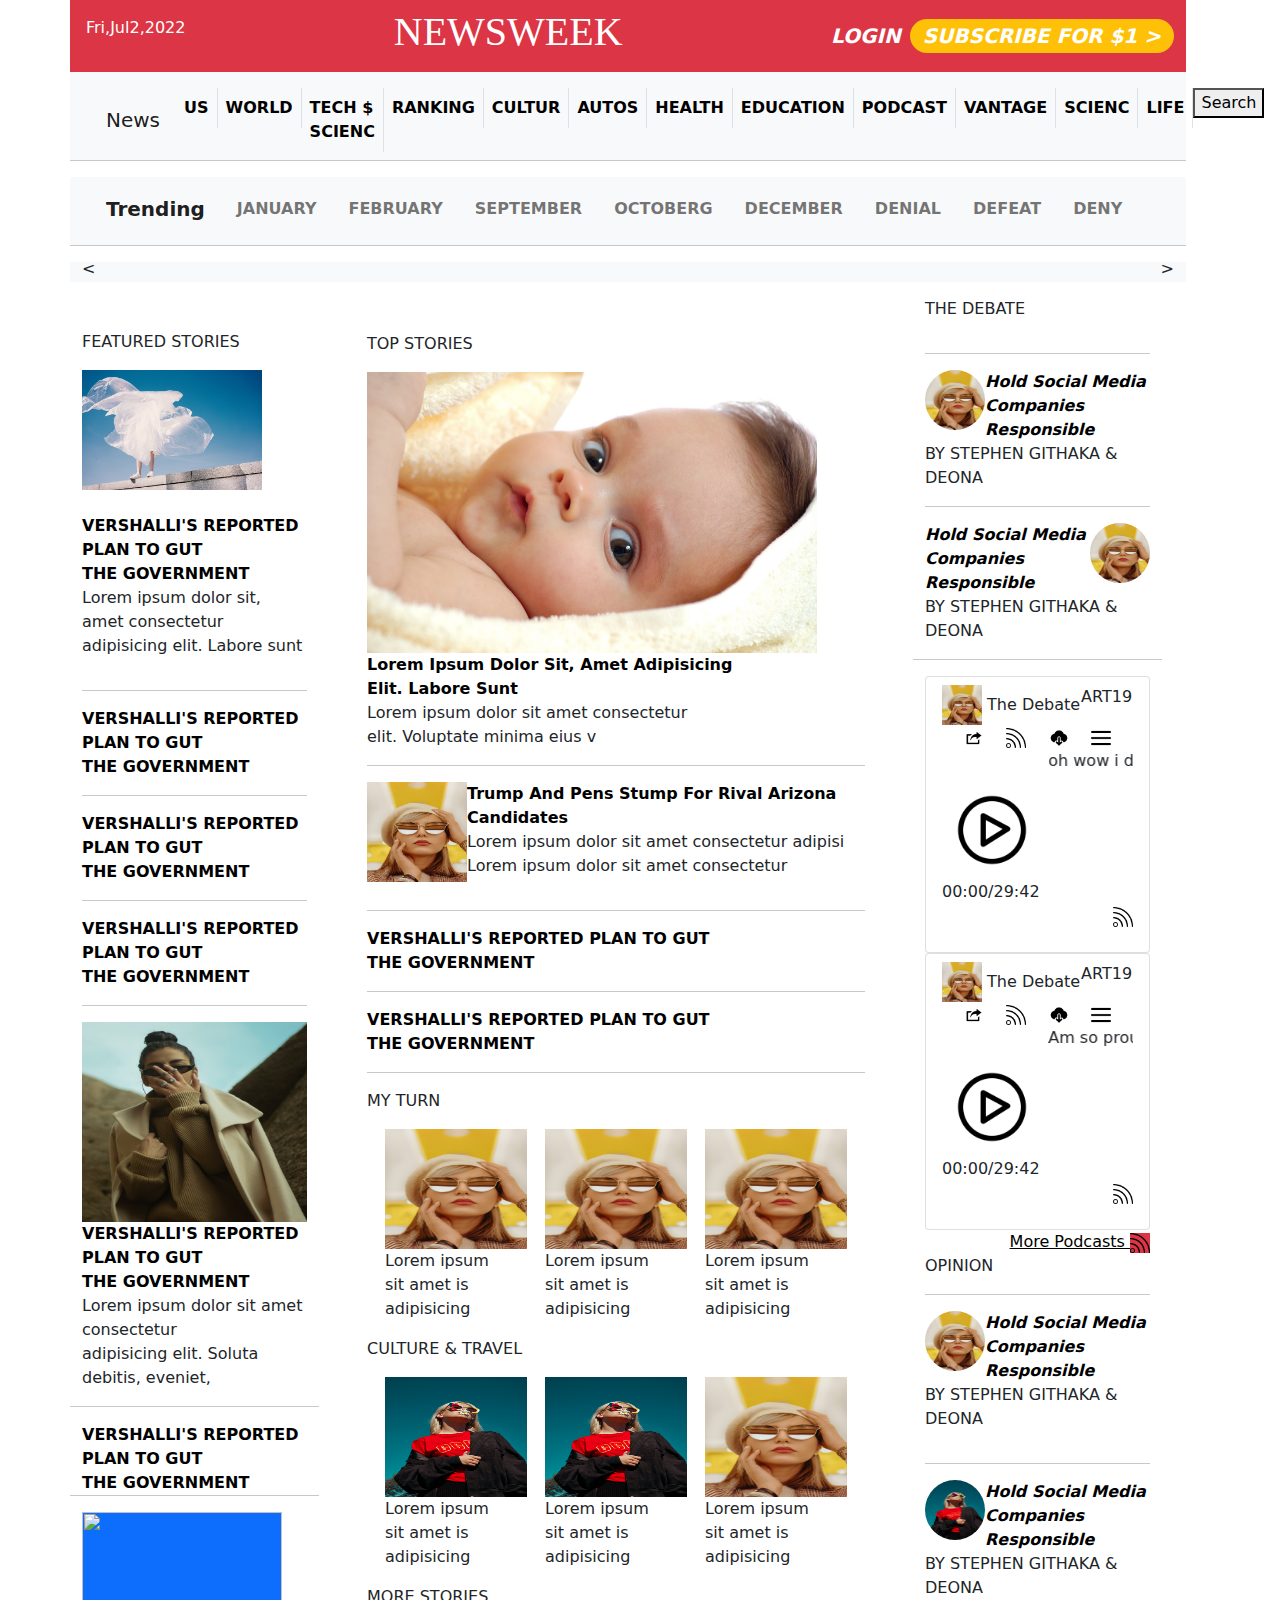
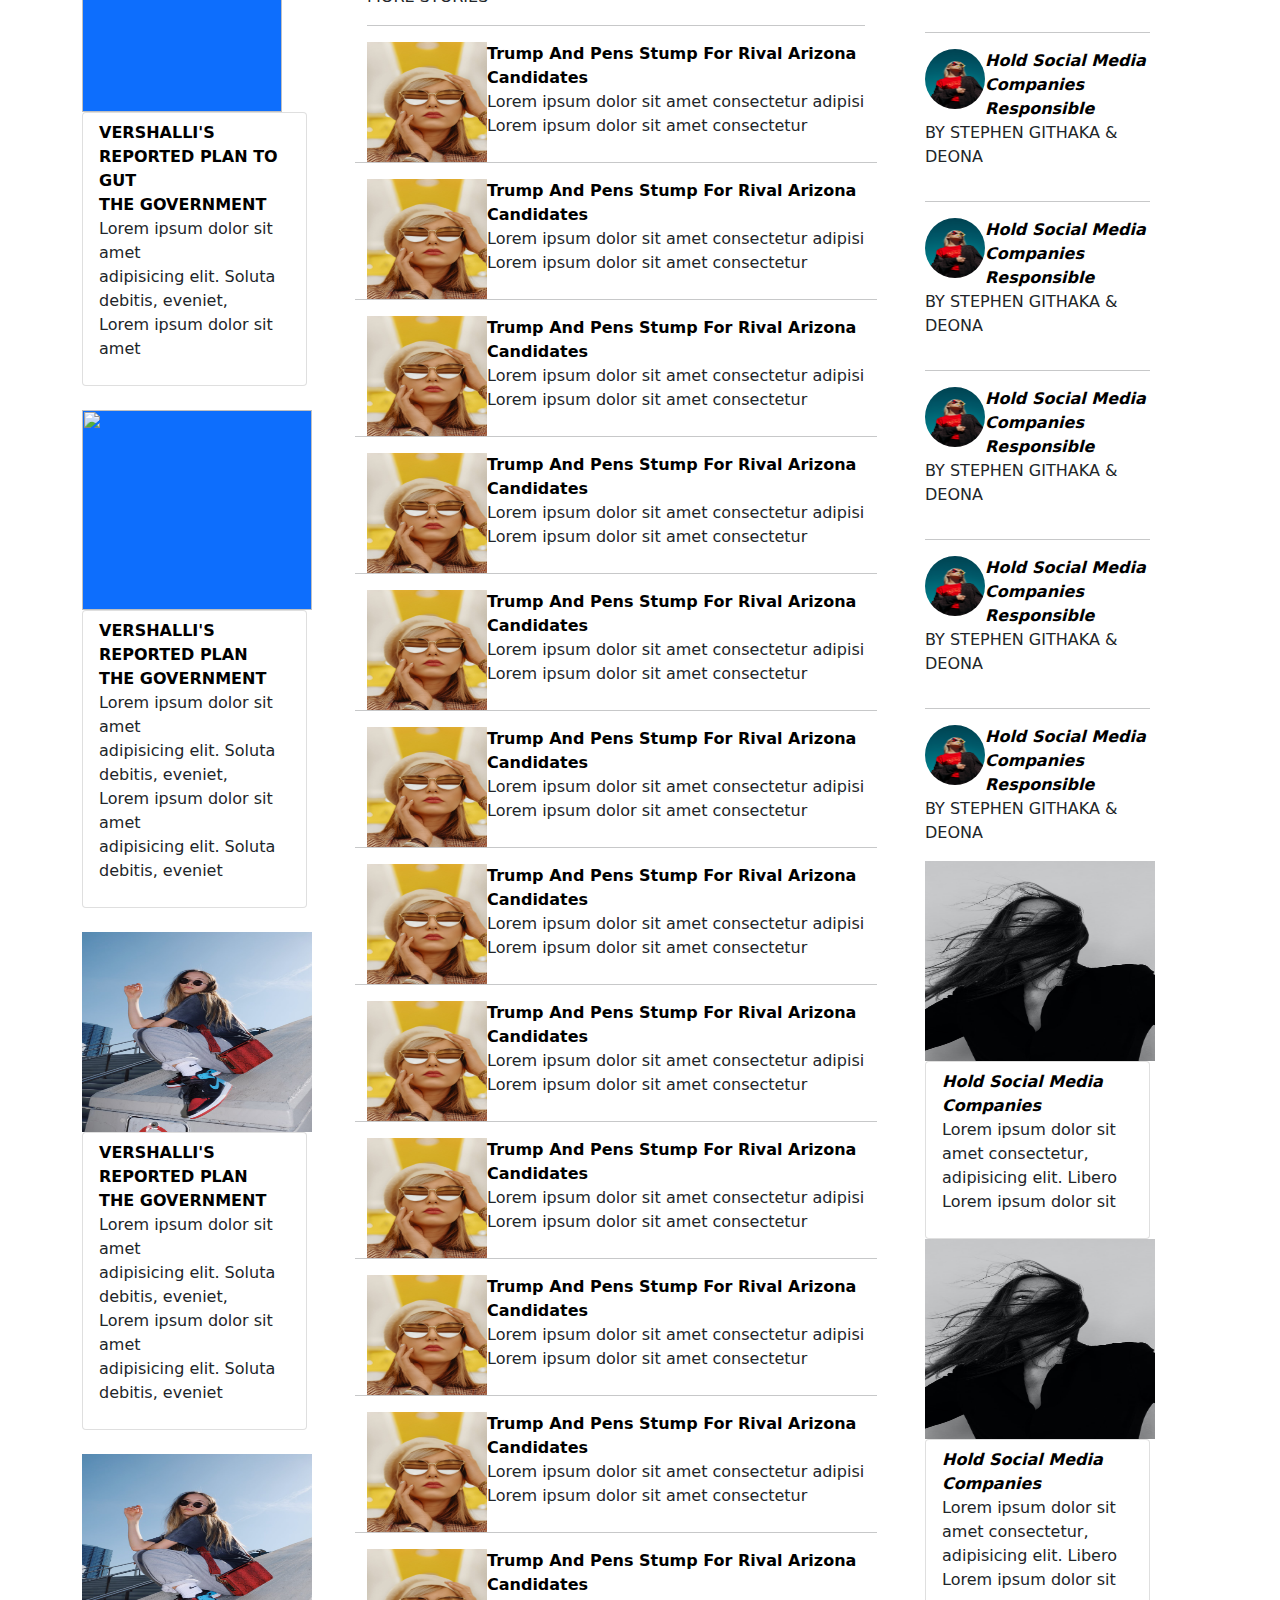
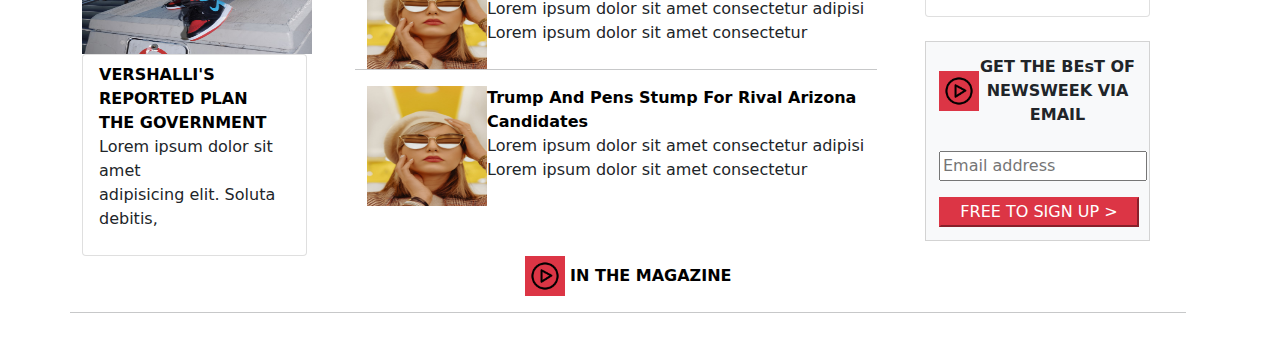
==== bootstrap-5.1.3-dist/index1.html @ f6d5d8bc "the responsive newsweek site" ====
<!DOCTYPE html>
<html lang="en">
<head>
    <meta charset="UTF-8">
    <meta http-equiv="X-UA-Compatible" content="IE=edge">
    <meta name="viewport" content="width=device-width, initial-scale=1.0">
    <link rel="stylesheet" href="/bootstrap-5.1.3-dist/css/bootstrap.min.css">
    <script src="./js/bootstrap.min.js"></script>
    <title>Newsweek analysis polytics business technologies</title>
</head>
<body class="container">

            <div class="row col-sm-12 col-md-12 d-sm-block d-md-flex bg-danger" >
                <nav class=" navbar navbar-collapse ">
            <div class="d-none d-md-flex">   
                <p class="  text-white fs-9 p-1 mr-1">Fri,Jul2,2022 </p>
            </div> 
           <div class="  text-white fw-bolder  "> <h1 style=" font-size: 40px; font-family:'Times New Roman', Times, serif;" > NEWSWEEK</h1>  </div> 
            <div><a class=" text-decoration-none text-white fst-italic fw-bold p-1 fs-5 " href="#">LOGIN</a>
            <SPan class=" badge  bg-warning fw-bold fst-italic fs-5" style="border-radius: 20px; "  >SUBSCRIBE FOR $1  ></SPan> </div>
         </div>
        </nav> 
         

    </div>
    <div class="row col-sm-12 col-md-12  d-sm-none d-md-flex">
        <nav class="navbar navbar-expand-lg navbar-light bg-light pt-3">
            <div class="container-fluid">
        <a class="navbar-brand" href="#">News</a>
         <button class="navbar-toggler" type="button" data-bs-toggle="collapse" data-bs-target="#navbarSupportedContent" aria-controls="navbarSupportedContent" aria-expanded="false" aria-label="Toggle navigation">
                <span class="navbar-toggler-icon"></span>
              </button>
              <div class="collapse navbar-collapse" id="navbarSupportedContent">
                <ul class="navbar-nav me-auto mb-2 mb-lg-0">
                  <li class="nav-item">
                    <a class="nav-link text-black fw-bolder border-end p-2 " aria-current="page" href="#"> US</a>
                 </li>
                 <li class="nav-item">
                    <a class="nav-link text-black fw-bolder border-end p-2 " aria-current="page" href="#">WORLD</a>
                 </li>
                 <li class="nav-item">
                    <a class="nav-link text-black fw-bolder border-end p-2 " aria-current="page" href="#">TECH $ SCIENC</a>
                 </li>
                 <li class="nav-item">
                    <a class="nav-link text-black fw-bolder border-end p-2 " aria-current="page" href="#">RANKING</a>
                 </li>
                 <li class="nav-item">
                    <a class="nav-link text-black fw-bolder border-end p-2 " aria-current="page" href="#">CULTUR</a>
                 </li>
                 <li class="nav-item">
                    <a class="nav-link text-black fw-bolder border-end p-2 " aria-current="page" href="#">AUTOS</a>
                 </li>
                 <li class="nav-item">
                    <a class="nav-link text-black fw-bolder border-end p-2 " aria-current="page" href="#">HEALTH</a>
                 </li>
                 <li class="nav-item">
                    <a class="nav-link text-black fw-bolder border-end p-2 " aria-current="page" href="#">EDUCATION</a>
                 </li>
                 <li class="nav-item">
                    <a class="nav-link text-black fw-bolder border-end p-2 " aria-current="page" href="#">PODCAST</a>
                 </li>
                 <li class="nav-item">
                    <a class="nav-link text-black fw-bolder border-end p-2" aria-current="page" href="#">VANTAGE</a>
                 </li>
                 <li class="nav-item">
                    <a class="nav-link text-black fw-bolder border-end p-2" aria-current="page" href="#">SCIENC</a>
                 </li>
                 <li class="nav-item">
                   <a class="nav-link text-black fw-bolder border-end p-2" aria-current="page" href="#">LIFE</a>
                </li>
                
                <li><button>Search </button></li> 
                 </ul>
              </div>
            </div> 
           </nav>
           <hr>
    </div>
    <div class="row col-sm-12 col-md-12 d-sm-block d-md-flex">
       <nav class="navbar navbar-expand-lg text-black fw-bold navbar-light bg-light pt-1">
            <div class="container-fluid">
              <a class="navbar-brand" href="#">Trending</a>
              <button class="navbar-toggler" type="button" data-bs-toggle="collapse" data-bs-target="#navbarSupportedContent" aria-controls="navbarSupportedContent" aria-expanded="false" aria-label="Toggle navigation">
                <span class="navbar-toggler-icon"></span>
              </button>
              <div class="collapse navbar-collapse" id="navbarSupportedContent">
                <ul class="navbar-nav me-auto mb-2 mb-lg-0">
                  <li class="nav-item">
                    <a class="nav-link text-ligt fw-bolder  p-3 " aria-current="page" href="#">JANUARY</a>
                 </li>
                 <li class="nav-item">
                    <a class="nav-link text-ligt fw-bolder  p-3 " aria-current="page" href="#">FEBRUARY</a>
                 </li>
                 <li class="nav-item">
                    <a class="nav-link text-ligt fw-bolder  p-3 " aria-current="page" href="#">SEPTEMBER</a>
                 </li>
                 <li class="nav-item">
                    <a class="nav-link text-ligt fw-bolder  p-3 " aria-current="page" href="#">OCTOBERG</a>
                 </li>
                 <li class="nav-item">
                    <a class="nav-link text-ligt fw-bolder  p-3 " aria-current="page" href="#">DECEMBER</a>
                 </li>
                 <li class="nav-item">
                    <a class="nav-link text-ligt fw-bolder  p-3 " aria-current="page" href="#">DENIAL</a>
                 </li>
                 <li class="nav-item">
                    <a class="nav-link text-ligt fw-bolder  p-3 " aria-current="page" href="#">DEFEAT</a>
                 </li>
                 <li class="nav-item">
                    <a class="nav-link text-ligt fw-bolder  p-3 " aria-current="page" href="#">DENY</a>
                 </li>
                 
                </ul>
              </div>
            </div>
        </nav>
    
        <hr>
             <div  class=" d-sm-block d-md-flex     bg-light d-flex justify-content-between align-items-center" style="height: 20px; padding-top: 10px;">
                <p>  < </p>
                <p> > </p>
                
 </div>

<div class="row  d-flex justify-content-between align-items-center col-sm-12 colmd-12 ">
     
  <div class="row col-sm-12 col-md-3 col-lg-3 mt-5 d-sm-block d-lg-flex d-md-flex">
    <p>FEATURED STORIES </p>
    <div> 
        <img src="/karina-tess-H14pfhlfr24-unsplash.jpg" alt="" class="image-fluid" width="180px"></div>
    <div>
        <br>
        <a class="text-decoration-none text-black fw-bold   " href="">VERSHALLI'S REPORTED PLAN TO GUT <br> THE GOVERNMENT</a>
    <br>
    <p>Lorem ipsum dolor sit, amet consectetur <br> adipisicing elit. Labore sunt </p>
     </div>
     
     <div>
        <hr> <a class="text-decoration-none text-black fw-bold   " href="">VERSHALLI'S REPORTED PLAN TO GUT <br> THE GOVERNMENT</a><br><hr>
         <a class="text-decoration-none text-black fw-bold   " href="">VERSHALLI'S REPORTED PLAN TO GUT <br> THE GOVERNMENT</a><br><hr>
         <a class="text-decoration-none text-black fw-bold   " href="">VERSHALLI'S REPORTED PLAN TO GUT <br> THE GOVERNMENT</a><hr>
  </div>
  <img src="/mohamadreza-khashai-ziubUDopHmc-unsplash.jpg" alt=""  class="image-fluid" width="250px"  height="200px" >
  <br>

  <a class="text-decoration-none text-black fw-bold text-capitalize   " href="">VERSHALLI'S REPORTED PLAN TO GUT <br> THE GOVERNMENT</a>
      
  <p>Lorem ipsum dolor sit amet consectetur <br>  adipisicing elit. Soluta
      debitis, eveniet,</p><hr>
      <a class="text-decoration-none text-black fw-bold text-capitalize   " href="">VERSHALLI'S REPORTED PLAN TO GUT <br> THE GOVERNMENT</a> <hr>
      <div>
        <img class="bg-primary" src="/alexandru-zdrobau-juESZxMhtXk-unsplash.jpg" alt=""width="200px" height="200px">
      <ul class="list-group">
          <li  class="list-group-item">
            <a class="text-decoration-none text-black fw-bold text-capitalize   " href="">VERSHALLI'S REPORTED PLAN TO GUT  <br> THE GOVERNMENT</a>
    <p>Lorem ipsum dolor sit amet  <br>  adipisicing elit. Soluta
    debitis, eveniet,
   <br>Lorem ipsum dolor sit amet</p>
   
        </li>
    </ul> 
        </div>
         
        <div>
            <br>
            <img class="bg-primary" src="" alt=""width="230px" height="200px">
          <ul class="list-group">
              <li  class="list-group-item">
                <a class="text-decoration-none text-black fw-bold text-capitalize   " href="">VERSHALLI'S REPORTED PLAN <br> THE GOVERNMENT</a>
        
    <p>Lorem ipsum dolor sit amet  <br>  adipisicing elit. Soluta
        debitis, eveniet,
       <br>   Lorem ipsum dolor sit amet <br>  adipisicing elit. Soluta
        debitis, eveniet</p>
       
            </li>
        </ul> 
             </div>
             <div>
                 <br>
                <img class="image-fluid" src="/mike-von-YsiSAp3ccvk-unsplash.jpg" alt=""width="230px" height="200px">
              <ul class="list-group">
                  <li  class="list-group-item">
                    <a class="text-decoration-none text-black fw-bold text-capitalize   " href="">VERSHALLI'S REPORTED PLAN <br> THE GOVERNMENT</a>
            
        <p>Lorem ipsum dolor sit amet  <br>  adipisicing elit. Soluta
            debitis, eveniet,
           <br>   Lorem ipsum dolor sit amet <br>  adipisicing elit. Soluta
            debitis, eveniet</p>
           
                </li>
            </ul> 
                 </div>
                 <div>
                    <br>
                   <img class="image-fluid" src="/mike-von-YsiSAp3ccvk-unsplash.jpg" alt=""width="230px" height="200px">
                 <ul class="list-group">
                     <li  class="list-group-item">
                       <a class="text-decoration-none text-black fw-bold text-capitalize   " href="">VERSHALLI'S REPORTED PLAN <br> THE GOVERNMENT</a>
               
           <p>Lorem ipsum dolor sit amet  <br>  adipisicing elit. Soluta
               debitis,</p>
              
                   </li>
               </ul> 
                    </div>
    
    
    
    
    
                </div>  
    
    <div class="row col-sm-6 col-sm-6 d-sm-block d-lg-flex d-md-flex">
                         <p>TOP STORIES</p>
                         <div><img  class="image-fluid "src="/R.jpg" alt=""  width="450px" height="100%" ></div>
                         <br>   
                         <div>
                            <a class="text-decoration-none text-black fw-bolder  " href="">Lorem Ipsum Dolor Sit, Amet  Adipisicing <br> Elit. Labore Sunt</a>
                            <p>Lorem ipsum dolor sit amet consectetur  <br> elit. Voluptate minima eius v</p>
                            <hr>
                        </div>
                            <div>
                                <div><img src="/omid-armin-PmB5Uo9dUk4-unsplash.jpg" alt="" class="image-fluid float-start"width="100px" height="100px"></div>
                                <div>
                                    <a class="text-decoration-none fw-bold text-black text-capitalize  text-end" href="">trump and pens stump for rival arizona candidates</a>
                                
                                <p>Lorem ipsum dolor sit amet consectetur adipisi <br> Lorem ipsum dolor sit amet consectetur </p>
                            </div>
                            </div>
                            <div>
                                <hr> <a class="text-decoration-none text-black fw-bold   " href="">VERSHALLI'S REPORTED PLAN TO GUT <br> THE GOVERNMENT</a>
                                <hr> <a class="text-decoration-none text-black fw-bold " href="">VERSHALLI'S REPORTED PLAN TO GUT <br> THE GOVERNMENT</a> <hr>
                           </div>    
                           <div>
                            <p>MY TURN</p>
                            <div class="d-flex justify-content-evenly align-items-center">
                            <div class="row col-sm-4 col-lg-4">
                                <img src="/omid-armin-PmB5Uo9dUk4-unsplash.jpg" alt="" width="100px" height="120px">
                                <p>Lorem ipsum  <br> sit amet is <br> adipisicing</p>
                            </div>
                            <div class="row col-sm-4 col-lg-4">
                                <img src="/omid-armin-PmB5Uo9dUk4-unsplash.jpg" alt=""width="100px" height="120px">
                                <p>Lorem ipsum  <br> sit amet is <br> adipisicing</p>
                            </div>
                            <div class="row col-sm-4 col-lg-4"><img src="/omid-armin-PmB5Uo9dUk4-unsplash.jpg" alt="" width="100px" height="120px">
                                <p>Lorem ipsum <br>  sit amet is <br> adipisicing</p>
                            </div>
                            </div>
                     </div>  
                     <div>
                        <p> CULTURE & TRAVEL</p>
                        <div class="d-flex justify-content-evenly align-items-center">
                        <div class="row col-sm-4 col-lg-4">
                            <img src="/katsiaryna-endruszkiewicz-BteCp6aq4GI-unsplash.jpg" alt="" width="100px" height="120px">
                            <p>Lorem ipsum  <br> sit amet is <br> adipisicing</p>
                        </div>
                        <div class="row col-sm-4 col-lg-4">
                            <img src="/katsiaryna-endruszkiewicz-BteCp6aq4GI-unsplash.jpg" alt=""width="100px" height="120px">
                            <p>Lorem ipsum  <br> sit amet is <br> adipisicing</p>
                        </div>
                        <div class="row col-sm-4 col-lg-4"><img src="/omid-armin-PmB5Uo9dUk4-unsplash.jpg" alt="" width="100px" height="120px">
                            <p>Lorem ipsum <br>  sit amet is <br> adipisicing</p>
                        </div>
                        </div>
                    </div>
                    <div>
                        <p>MORE STORIES</p>
                        <hr>
                <div>
                    <div class=" float-start"><img src="/omid-armin-PmB5Uo9dUk4-unsplash.jpg" alt="" class="image-fluid"width="120px" height="120px"></div>
                    <div>
                        <a class="text-decoration-none text-end fw-bold text-black text-capitalize" href="">trump and pens stump for rival arizona candidates</a>
                    
                    <p>Lorem ipsum dolor sit amet consectetur adipisi <br> Lorem ipsum dolor sit amet consectetur </p>
                </div>
                </div>
            </div>
            <hr>
                <div>
                    <div class=" float-start"><img src="/omid-armin-PmB5Uo9dUk4-unsplash.jpg" alt="" class="image-fluid"width="120px" height="120px"></div>
                    <div>
                        <a class="text-decoration-none text-end fw-bold text-black text-capitalize" href="">trump and pens stump for rival arizona candidates</a>
                    
                    <p>Lorem ipsum dolor sit amet consectetur adipisi <br> Lorem ipsum dolor sit amet consectetur </p>
                </div>
                </div>
                <hr>
                <div>
                    <div class=" float-start"><img src="/omid-armin-PmB5Uo9dUk4-unsplash.jpg" alt="" class="image-fluid"width="120px" height="120px"></div>
                    <div>
                        <a class="text-decoration-none text-end fw-bold text-black text-capitalize" href="">trump and pens stump for rival arizona candidates</a>
                    
                    <p>Lorem ipsum dolor sit amet consectetur adipisi <br> Lorem ipsum dolor sit amet consectetur </p>
                </div>
                </div>
                <hr>
                <div>
                    <div class=" float-start"><img src="/omid-armin-PmB5Uo9dUk4-unsplash.jpg" alt="" class="image-fluid"width="120px" height="120px"></div>
                    <div>
                        <a class="text-decoration-none text-end fw-bold text-black text-capitalize" href="">trump and pens stump for rival arizona candidates</a>
                    
                    <p>Lorem ipsum dolor sit amet consectetur adipisi <br> Lorem ipsum dolor sit amet consectetur </p>
                </div>
                </div>
                <hr>
                <div>
                    <div class=" float-start"><img src="/omid-armin-PmB5Uo9dUk4-unsplash.jpg" alt="" class="image-fluid"width="120px" height="120px"></div>
                    <div>
                        <a class="text-decoration-none text-end fw-bold text-black text-capitalize" href="">trump and pens stump for rival arizona candidates</a>
                    
                    <p>Lorem ipsum dolor sit amet consectetur adipisi <br> Lorem ipsum dolor sit amet consectetur </p>
                </div>
                </div>
                <hr>
                <div>
                    <div class=" float-start"><img src="/omid-armin-PmB5Uo9dUk4-unsplash.jpg" alt="" class="image-fluid"width="120px" height="120px"></div>
                    <div>
                        <a class="text-decoration-none text-end fw-bold text-black text-capitalize" href="">trump and pens stump for rival arizona candidates</a>
                    
                    <p>Lorem ipsum dolor sit amet consectetur adipisi <br> Lorem ipsum dolor sit amet consectetur </p>
                </div>
                </div>
                <hr>
                <div>
                    <div class=" float-start"><img src="/omid-armin-PmB5Uo9dUk4-unsplash.jpg" alt="" class="image-fluid"width="120px" height="120px"></div>
                    <div>
                        <a class="text-decoration-none text-end fw-bold text-black text-capitalize" href="">trump and pens stump for rival arizona candidates</a>
                    
                    <p>Lorem ipsum dolor sit amet consectetur adipisi <br> Lorem ipsum dolor sit amet consectetur </p>
                </div>
                </div>
                <hr>
                <div>
                    <div class=" float-start"><img src="/omid-armin-PmB5Uo9dUk4-unsplash.jpg" alt="" class="image-fluid"width="120px" height="120px"></div>
                    <div>
                        <a class="text-decoration-none text-end fw-bold text-black text-capitalize" href="">trump and pens stump for rival arizona candidates</a>
                    
                    <p>Lorem ipsum dolor sit amet consectetur adipisi <br> Lorem ipsum dolor sit amet consectetur </p>
                </div>
                </div>
                <hr>
                <div>
                    <div class=" float-start"><img src="/omid-armin-PmB5Uo9dUk4-unsplash.jpg" alt="" class="image-fluid"width="120px" height="120px"></div>
                    <div>
                        <a class="text-decoration-none text-end fw-bold text-black text-capitalize" href="">trump and pens stump for rival arizona candidates</a>
                    
                    <p>Lorem ipsum dolor sit amet consectetur adipisi <br> Lorem ipsum dolor sit amet consectetur </p>
                </div>
                </div>
                <hr>
                <div>
                    <div class=" float-start"><img src="/omid-armin-PmB5Uo9dUk4-unsplash.jpg" alt="" class="image-fluid"width="120px" height="120px"></div>
                    <div>
                        <a class="text-decoration-none text-end fw-bold text-black text-capitalize" href="">trump and pens stump for rival arizona candidates</a>
                    
                    <p>Lorem ipsum dolor sit amet consectetur adipisi <br> Lorem ipsum dolor sit amet consectetur </p>
                </div>
                </div>
                <hr>
                <div>
                    <div class=" float-start"><img src="/omid-armin-PmB5Uo9dUk4-unsplash.jpg" alt="" class="image-fluid"width="120px" height="120px"></div>
                    <div>
                        <a class="text-decoration-none text-end fw-bold text-black text-capitalize" href="">trump and pens stump for rival arizona candidates</a>
                    
                    <p>Lorem ipsum dolor sit amet consectetur adipisi <br> Lorem ipsum dolor sit amet consectetur </p>
                </div>
                </div>
                <hr>
                <div>
                    <div class=" float-start"><img src="/omid-armin-PmB5Uo9dUk4-unsplash.jpg" alt="" class="image-fluid"width="120px" height="120px"></div>
                    <div>
                        <a class="text-decoration-none text-end fw-bold text-black text-capitalize" href="">trump and pens stump for rival arizona candidates</a>
                    
                    <p>Lorem ipsum dolor sit amet consectetur adipisi <br> Lorem ipsum dolor sit amet consectetur </p>
                </div>
                </div>
                <hr>
                <div>
                    <div class=" float-start"><img src="/omid-armin-PmB5Uo9dUk4-unsplash.jpg" alt="" class="image-fluid"width="120px" height="120px"></div>
                    <div>
                        <a class="text-decoration-none text-end fw-bold text-black text-capitalize" href="">trump and pens stump for rival arizona candidates</a>
                    
                    <p>Lorem ipsum dolor sit amet consectetur adipisi <br> Lorem ipsum dolor sit amet consectetur </p>
                </div>
                </div>

                   
                       
                
                
                
                
                </div>
    
    
    
    
    
    
                    <div class="row  col-md-3 col-sm-3 d-sm-block d-lg-flex d-md-flex">
                        <p>THE DEBATE</p>
                        <div>   
                                    <div>
                                        <hr sieze="14">
                                    <img src="/omid-armin-PmB5Uo9dUk4-unsplash.jpg" alt="" 
                                    class="image-fluid rounded-circle float-start" width="60px" height="60px">
                                </div>
                            <div>
                                        <a class="  text-decoration-none text-black fw-bold fst-italic text-end  " href="">Hold Social Media Companies Responsible</a>
                                <p>BY STEPHEN GITHAKA & DEONA </p>
                            </div>
                             <hr> 
                             <div>   
                                <img src="/omid-armin-PmB5Uo9dUk4-unsplash.jpg" alt="" 
                                class="image-fluid rounded-circle float-end" width="60px" height="60px">
                            </div>
                        <div>
                          <a class="  text-decoration-none text-black fw-bold fst-italic text-start " href="">Hold Social Media Companies Responsible</a>
                            <p>BY STEPHEN GITHAKA & DEONA </p>
                            </div>
                        </div>
                        <hr>
    
<div>
    <ul class="list-group">
        <li class="list-group-item">
             <div class="d-flex justify-content-between">
            <div>    <img  src="/omid-armin-PmB5Uo9dUk4-unsplash.jpg" width="40px" height="40px" alt="">
                <span>The Debate</span></div>
                <div>
                    <P>ART19</P>
                </div>
                <br>
            </div>
            <div class="d-flex justify-content-evenly align-items-center">
                <div><img src="/Icons/share.png" width="20px" alt=""></div>
                <div><img src="/Icons/wifi.png" width="20px"    alt=""></div>
                <div><img src="/Icons/download-from-cloud.png" width="20px"  alt=""></div>
                <div><img src="/Icons/menu.png" width="20px"  alt=""></div>
            </div>
            <marquee behavior="scroll" direction="left" class="fs-6"> oh wow i did it working hard is good bussiness</marquee>
               
            <br>
            <div>
                <div class="float-start">    <img src="/Icons/player.png" width="100px" height="" alt="">
                    <span class="">00:00/29:42</span></div>
                    <div class="float-end">
                        <P><img src="/Icons/wifi.png" width="20px" alt=""></P>
                    </div>
 </li>
</ul> 
</div>
<div>
    <ul class="list-group">
        <li class="list-group-item">
             <div class="d-flex justify-content-between">
            <div>    <img  src="/omid-armin-PmB5Uo9dUk4-unsplash.jpg" width="40px" height="40px" alt="">
                <span>The Debate</span></div>
                <div>
                    <P>ART19</P>
                </div>
                <br>
            </div>
            <div class="d-flex justify-content-evenly align-items-center">
                <div><img src="/Icons/share.png" width="20px" alt=""></div>
                <div><img src="/Icons/wifi.png" width="20px"    alt=""></div>
                <div><img src="/Icons/download-from-cloud.png" width="20px"  alt=""></div>
                <div><img src="/Icons/menu.png" width="20px"  alt=""></div>
            </div>
            <marquee behavior="scroll" direction="left"> Am so proud i finally did it atleast madam SELMA NNDI is not waisting her time</marquee>
            <br>
            <div>
                <div class="float-start">    <img src="/Icons/player.png" width="100px" height="" alt="">
                    <span class="">00:00/29:42</span></div>
                    <div class="float-end">
                        <P><img src="/Icons/wifi.png" width="20px" alt=""></P>
                    </div>
 </li>
</ul> 
    </div>
    <br> 
<a  href="" class=" text-black text-end "> More Podcasts  <span><img class="bg-danger" src="/Icons/wifi.png" width="20px" alt=""></span></a>
<br>
<div>
    <p>OPINION</p>
<div>
    <hr sieze="14">
<img  src="/omid-armin-PmB5Uo9dUk4-unsplash.jpg" alt="" 
class=" float-start image-fluid rounded-circle " width="60px" height="60px">
</div>
<div >
    <a class=" text-decoration-none text-black fw-bold fst-italic text-end" href="">Hold Social Media Companies Responsible</a>
<p>BY STEPHEN GITHAKA & DEONA </p>
</div>
</div>
<div>
    <div>
        <hr sieze="14">
    <img src="/katsiaryna-endruszkiewicz-BteCp6aq4GI-unsplash.jpg" alt="" 
    class="image-fluid rounded-circle float-start" width="60px" height="60px">
    </div>
    <div>
        <a class="  text-decoration-none text-black fw-bold fst-italic text-end  " href="">Hold Social Media Companies Responsible</a>
    <p>BY STEPHEN GITHAKA & DEONA </p>
    </div>
</div>
    
<div>
    <div>
        <hr sieze="14">
    <img src="/katsiaryna-endruszkiewicz-BteCp6aq4GI-unsplash.jpg" alt="" 
    class="image-fluid rounded-circle float-start" width="60px" height="60px">
    </div>
    <div>
        <a class="  text-decoration-none text-black fw-bold fst-italic text-end  " href="">Hold Social Media Companies Responsible</a>
    <p>BY STEPHEN GITHAKA & DEONA </p>
    </div>
</div>

<div>
    <div>
        <hr sieze="14">
    <img src="/katsiaryna-endruszkiewicz-BteCp6aq4GI-unsplash.jpg" alt="" 
    class="image-fluid rounded-circle float-start" width="60px" height="60px">
    </div>
    <div>
        <a class="  text-decoration-none text-black fw-bold fst-italic text-end  " href="">Hold Social Media Companies Responsible</a>
    <p>BY STEPHEN GITHAKA & DEONA </p>
    </div>
</div>

<div>
    <div>
        <hr sieze="14">
    <img src="/katsiaryna-endruszkiewicz-BteCp6aq4GI-unsplash.jpg" alt="" 
    class="image-fluid rounded-circle float-start" width="60px" height="60px">
    </div>
    <div>
        <a class="  text-decoration-none text-black fw-bold fst-italic text-end  " href="">Hold Social Media Companies Responsible</a>
    <p>BY STEPHEN GITHAKA & DEONA </p>
    </div>
</div>
<div>
    <div>
        <hr sieze="14">
    <img src="/katsiaryna-endruszkiewicz-BteCp6aq4GI-unsplash.jpg" alt="" 
    class="image-fluid rounded-circle float-start" width="60px" height="60px">
    </div>
    <div>
        <a class="  text-decoration-none text-black fw-bold fst-italic text-end  " href="">Hold Social Media Companies Responsible</a>
    <p>BY STEPHEN GITHAKA & DEONA </p>
    </div>
</div>

<div>
    <div>
        <hr sieze="14">
    <img src="/katsiaryna-endruszkiewicz-BteCp6aq4GI-unsplash.jpg" alt="" 
    class="image-fluid rounded-circle float-start" width="60px" height="60px">
    </div>
    <div>
        <a class="  text-decoration-none text-black fw-bold fst-italic text-end  " href="">Hold Social Media Companies Responsible</a>
    <p>BY STEPHEN GITHAKA & DEONA </p>
    </div>
</div>
<div>
    <img src="/ayo-ogunseinde-UqT55tGBqzI-unsplash.jpg" alt=""width="230px" height="200px">
  <ul class="list-group">
      <li  class="list-group-item">
        <a class="  text-decoration-none text-black fw-bold fst-italic " href="">Hold Social Media Companies</a>
 
 <p>Lorem ipsum dolor sit amet consectetur,<br> adipisicing elit. Libero 
Lorem ipsum dolor sit</p>
 </li>
</ul> 
    
</div> 
<div>
    <img src="/ayo-ogunseinde-UqT55tGBqzI-unsplash.jpg" alt=""width="230px" height="200px">
  <ul class="list-group">
      <li  class="list-group-item">
        <a class="  text-decoration-none text-black fw-bold fst-italic " href="">Hold Social Media Companies</a>
 
 <p>Lorem ipsum dolor sit amet consectetur,<br> adipisicing elit. Libero 
Lorem ipsum dolor sit</p>
 </li>
</ul> 
    
</div> 
<div>
    <br>
    <form class="bg-light text-center" action="" style="padding:13px; border: solid 1px lightgray;">
    <div class=" d-flex justify-content-evenly align-items-center">    
   <div> <img  class="bg-danger" src="/Icons/player.png" width="40px" alt="">  </div>
       <div class="fw-bold"> GET THE BEsT OF <br> NEWSWEEK VIA EMAIL</div> 
    </div>
    <br>
       <p class=""><input  type="email" placeholder="Email address"></p>
    
   <button style="width: 200px;" class="btn-danger">FREE TO SIGN UP >  </button>
    </form>
</div> <br>
    </div>
                    
 
 
</div>
<br> <br>

<div class="text-center text-black fw-bolder"> <img  class="bg-danger" src="/Icons/player.png" width="40px" alt=""> 
 <span> IN THE MAGAZINE</span>
</div>
<p>
<hr>
</p>    
</body>
</html>
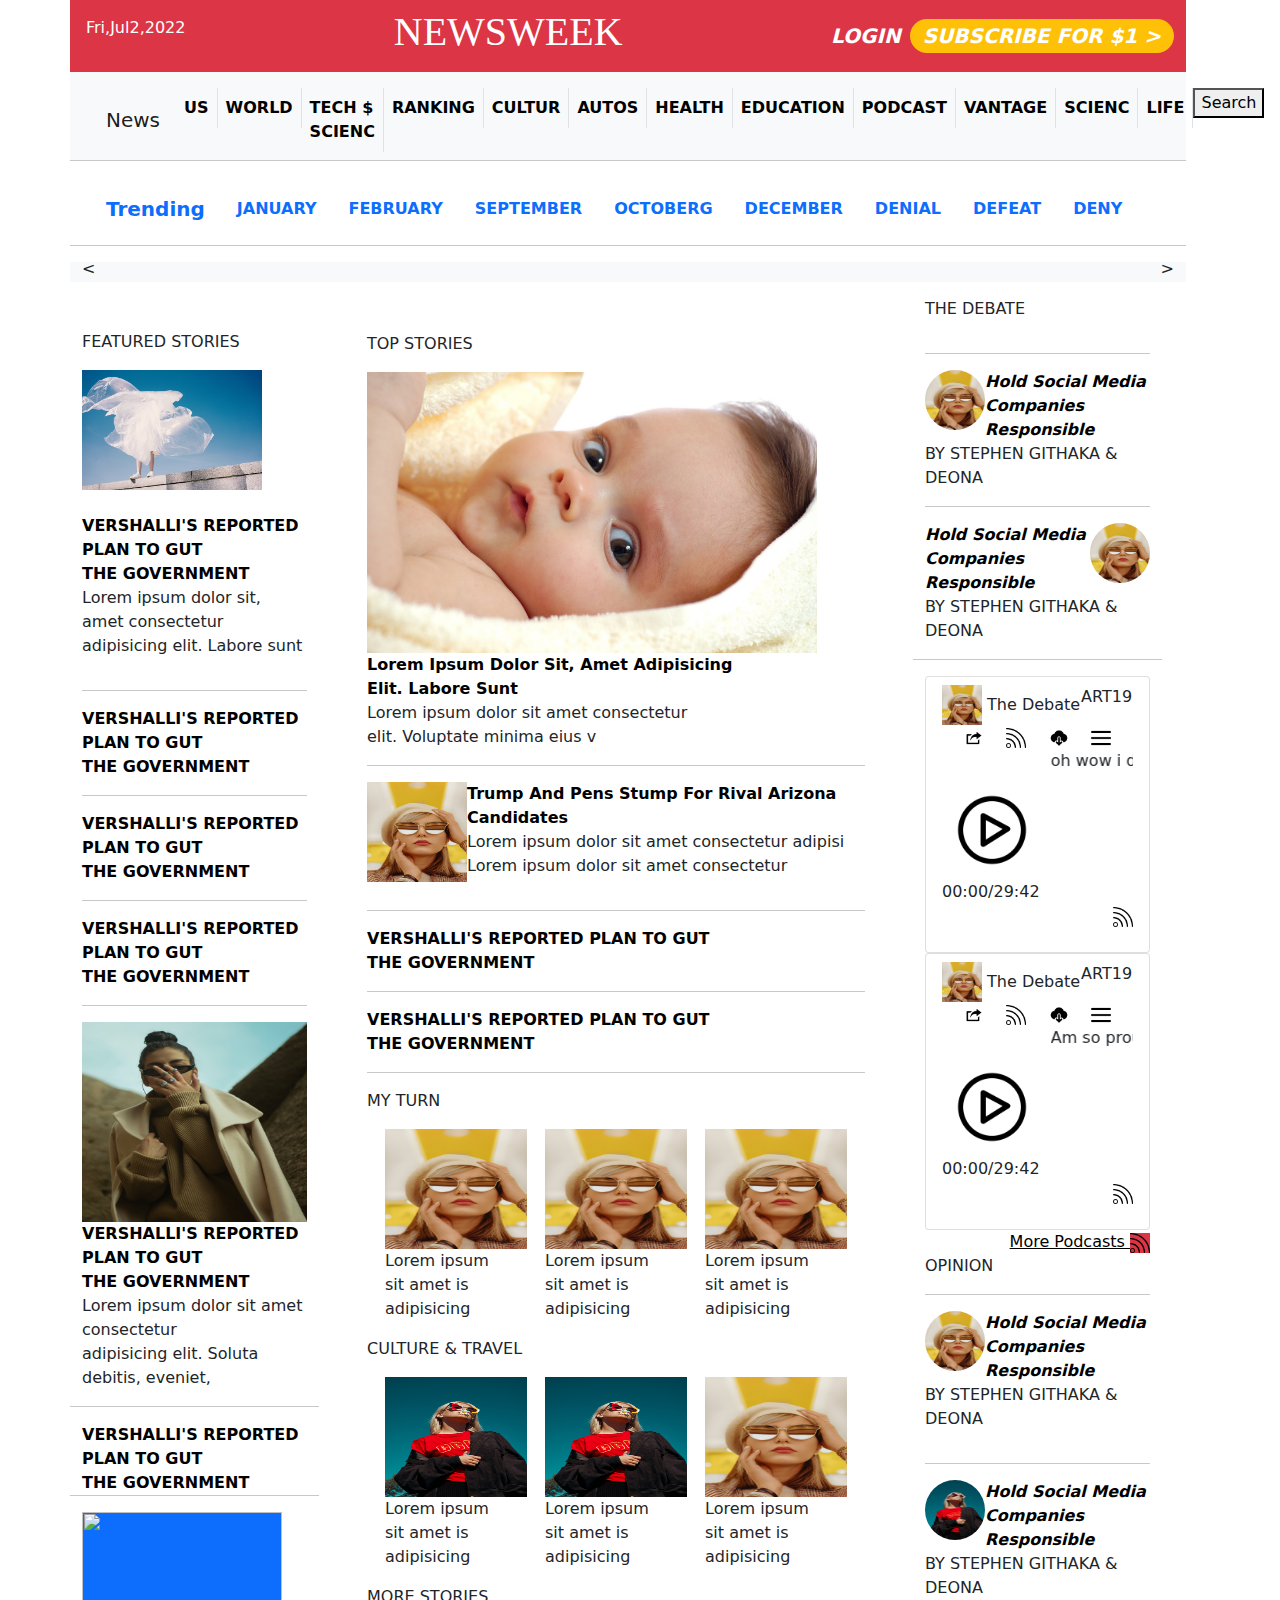
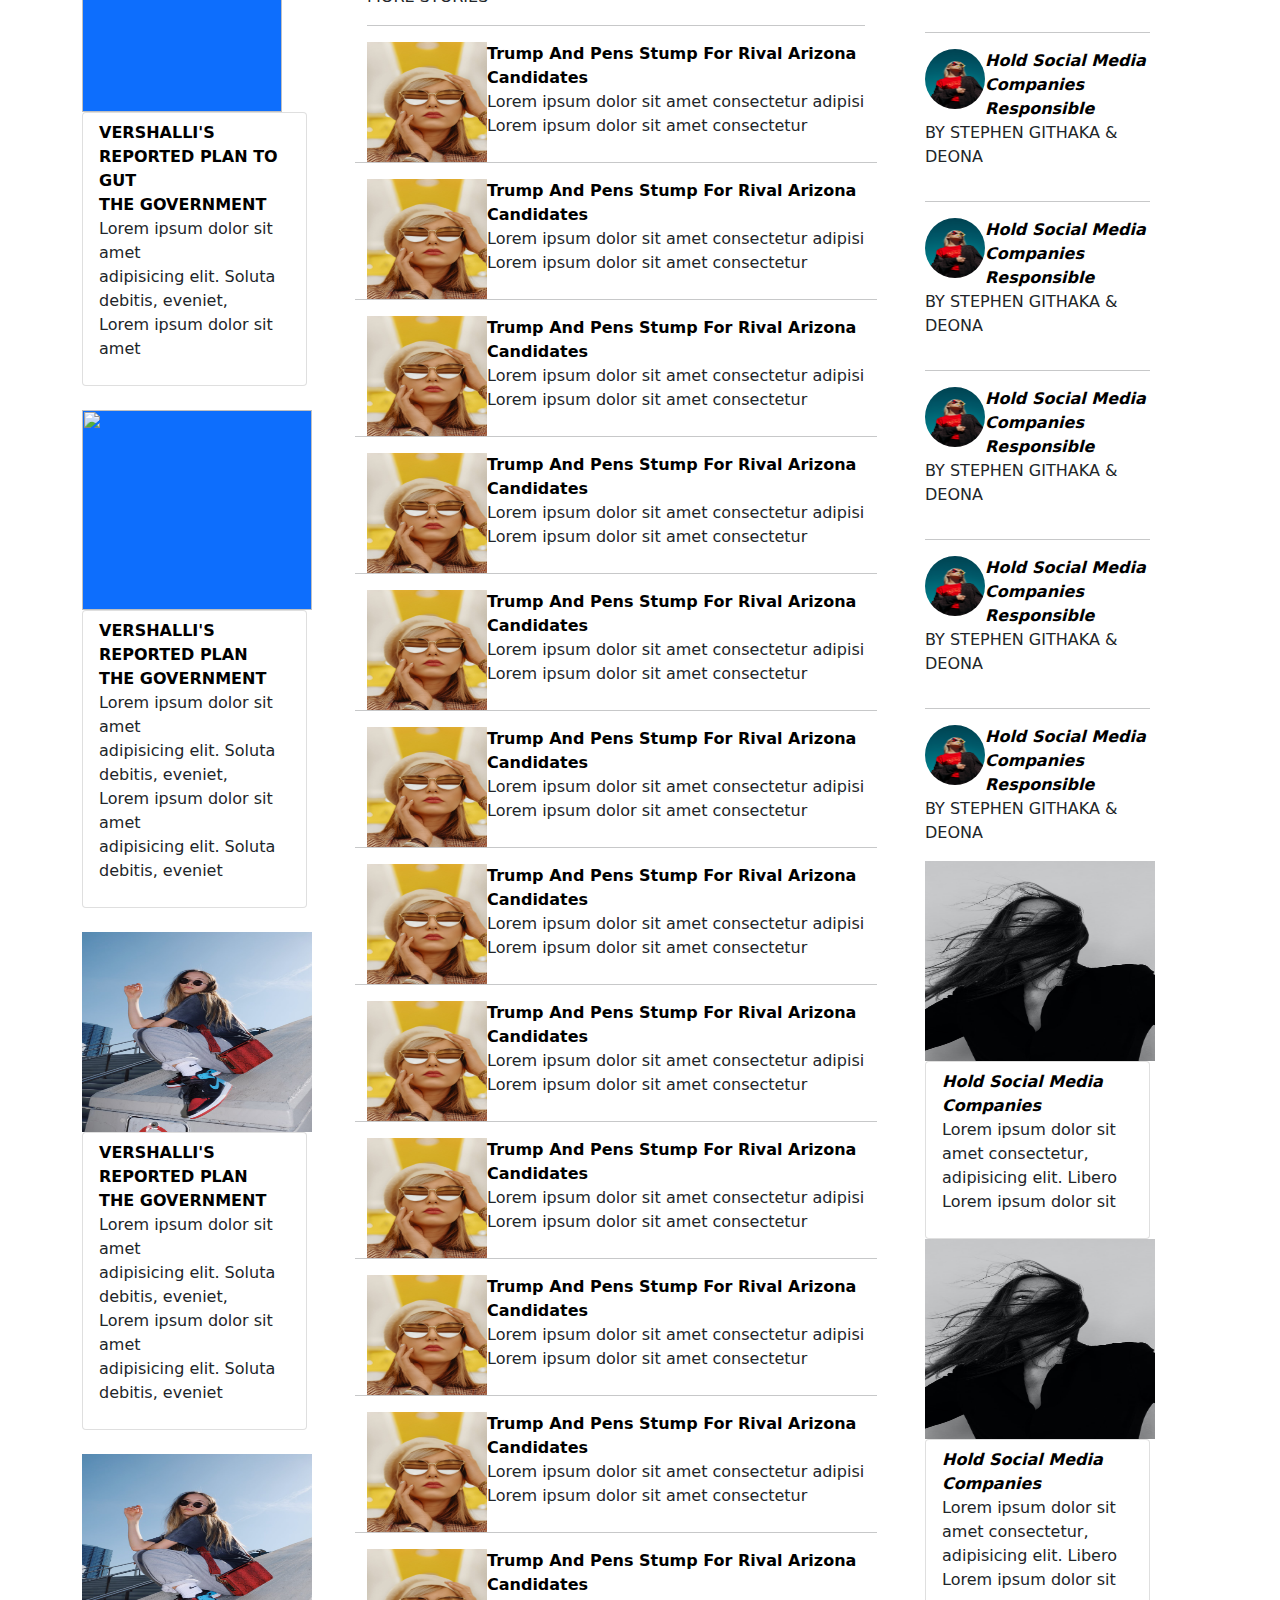
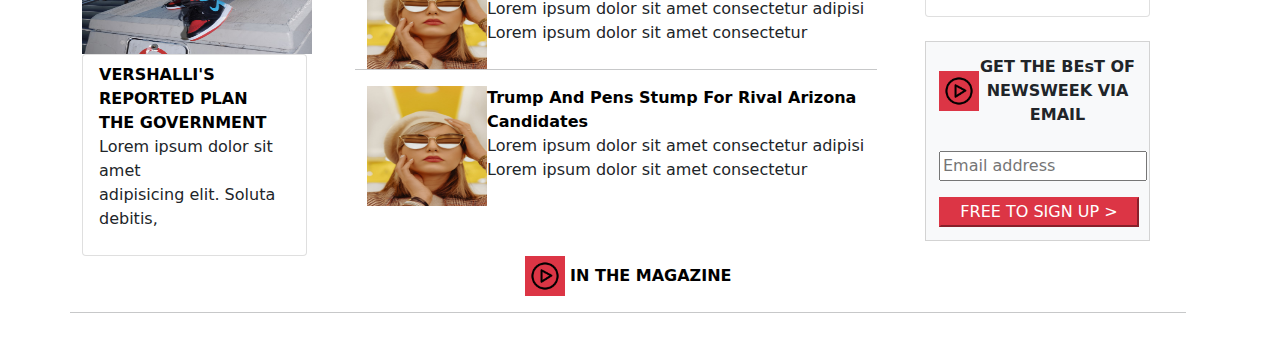
==== commit 7c89df74: "The responsive news week site" ====
--- a/bootstrap-5.1.3-dist/index1.html
+++ b/bootstrap-5.1.3-dist/index1.html
@@ -77,7 +77,7 @@
            <hr>
     </div>
     <div class="row col-sm-12 col-md-12 d-sm-block d-md-flex">
-       <nav class="navbar navbar-expand-lg text-black fw-bold navbar-light bg-light pt-1">
+       <nav class="navbar navbar-expand-lg text-black fw-bold pt-1">
             <div class="container-fluid">
               <a class="navbar-brand" href="#">Trending</a>
               <button class="navbar-toggler" type="button" data-bs-toggle="collapse" data-bs-target="#navbarSupportedContent" aria-controls="navbarSupportedContent" aria-expanded="false" aria-label="Toggle navigation">
@@ -439,7 +439,7 @@
                 <div><img src="/Icons/download-from-cloud.png" width="20px"  alt=""></div>
                 <div><img src="/Icons/menu.png" width="20px"  alt=""></div>
             </div>
-            <marquee behavior="scroll" direction="left" class="fs-6"> oh wow i did it working hard is good bussiness</marquee>
+     <marquee behavior="scroll" direction="left" class="fs-6"> oh wow i did it working hard is good bussiness</marquee>
                
             <br>
             <div>
